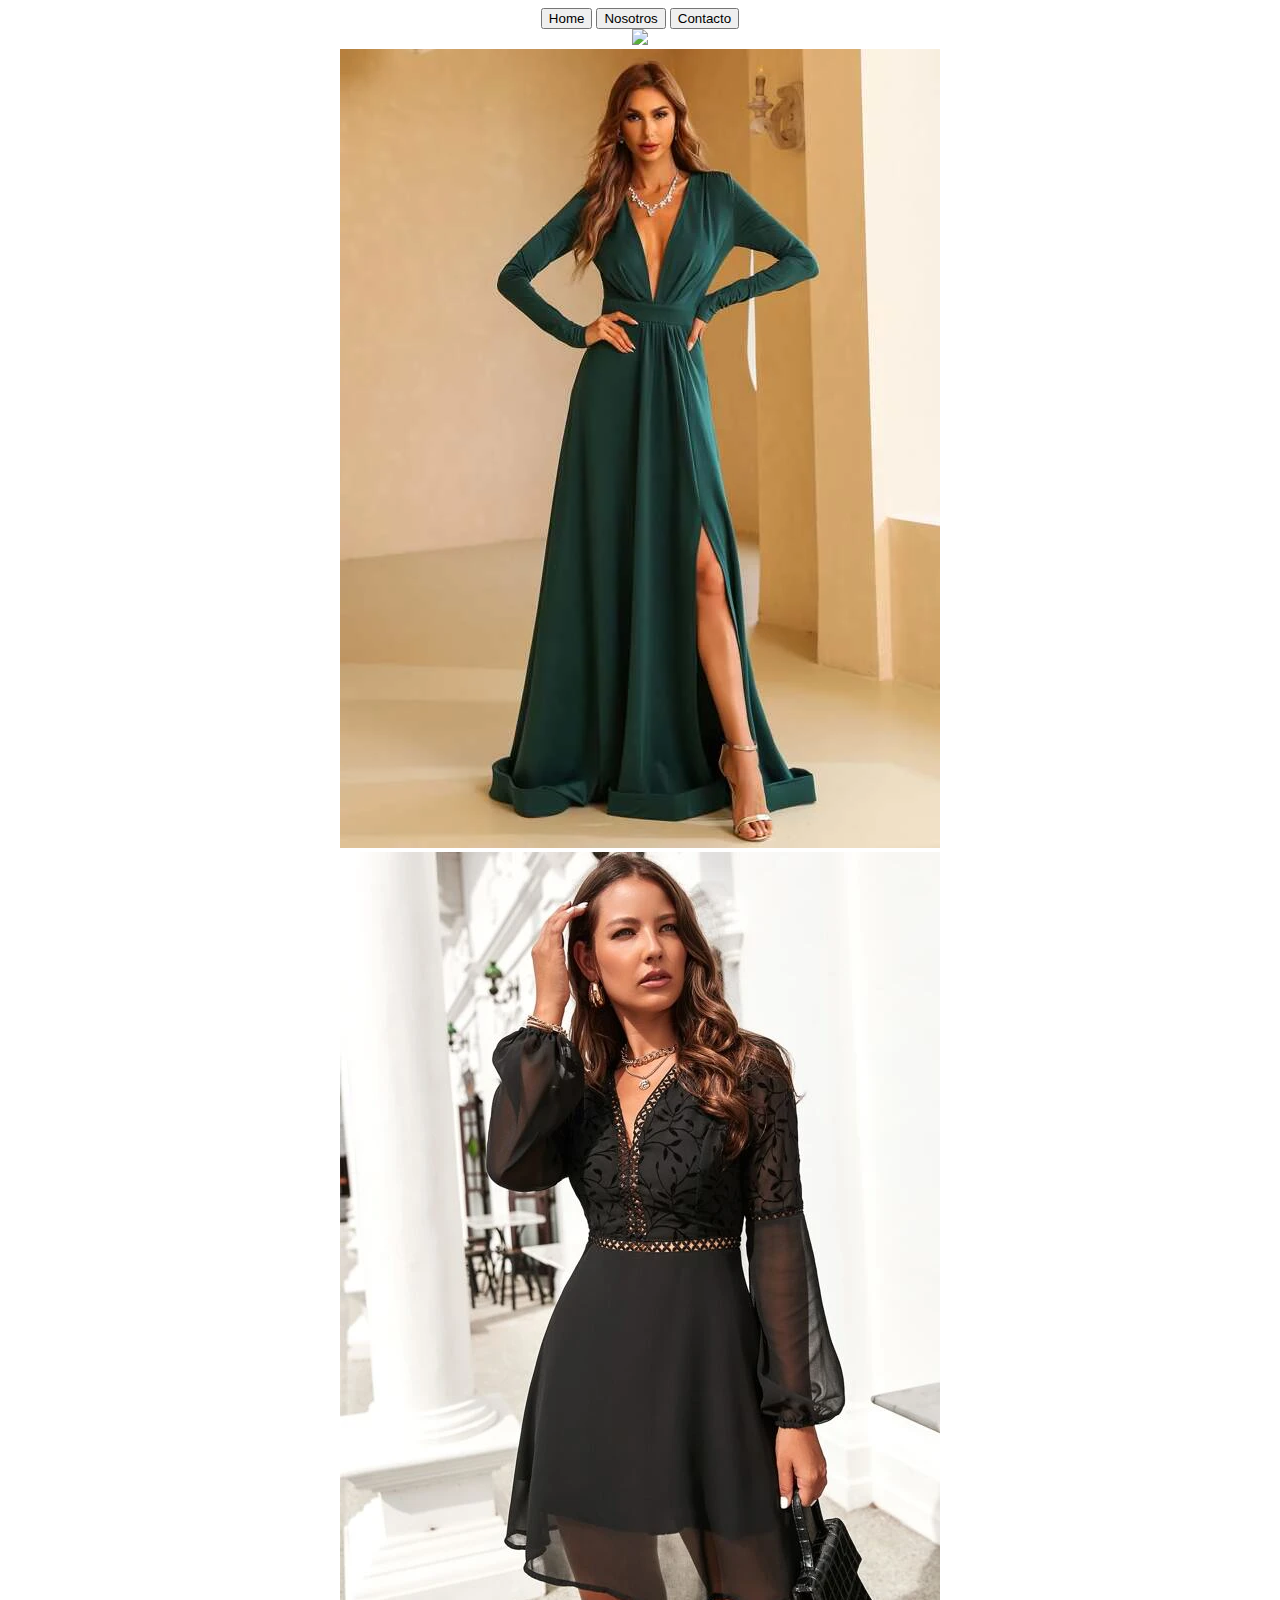
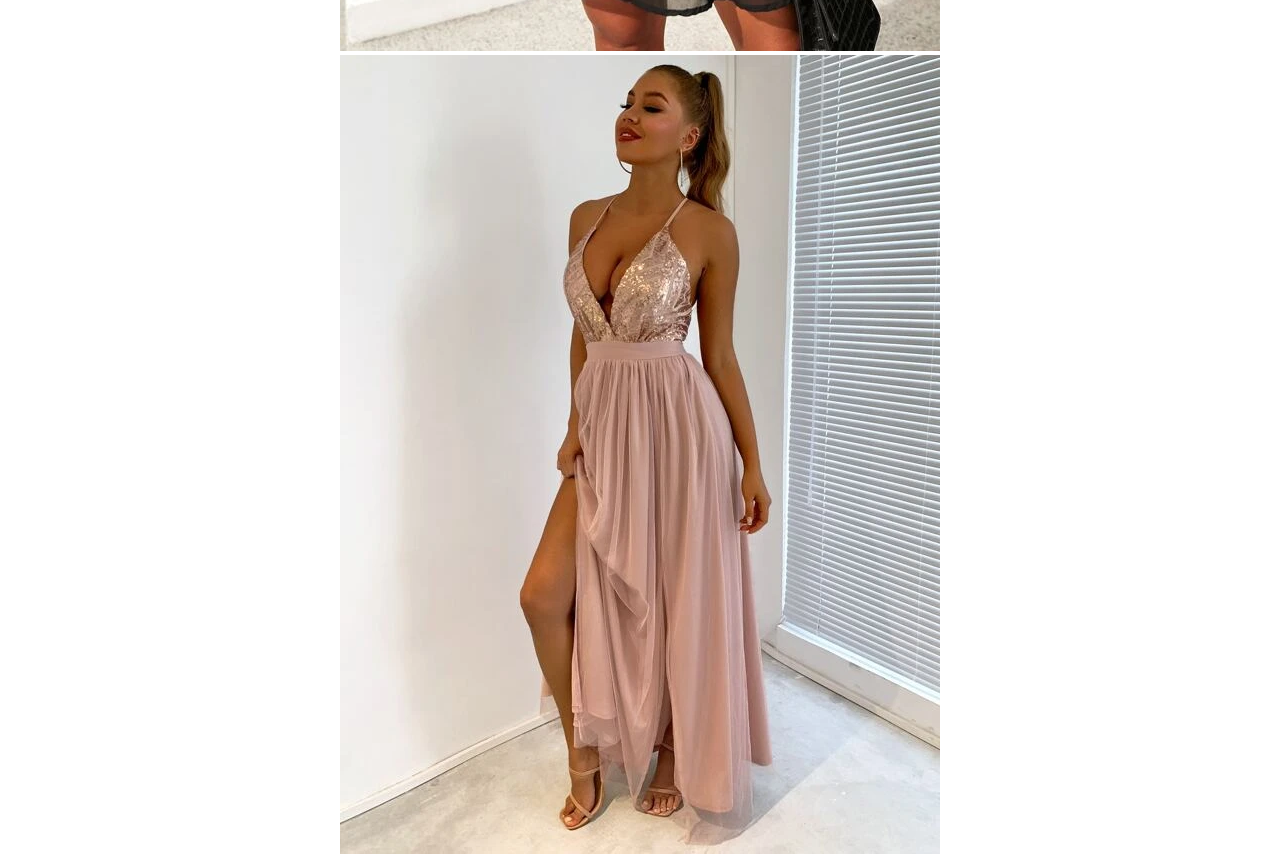
==== index.html @ 8da21d11 "clase4" ====
<!DOCTYPE html>
<html lang="en">
<head>
    <meta charset="UTF-8">
    <meta name="viewport" content="width=device-width, initial-scale=1.0">
    <meta http-equiv="X-UA-Compatible" content="ie=edge">
    <title>Document</title>
    <link rel="stylesheet" href="css/estilo.css" type="text/css">
</head>
<body>
    <center>
        <button id="btn1">Home</button>
        <button id="btn2">Nosotros</button>
        <button id="btn3">Contacto</button>
    </center>
    <center>
        <img id="banner" src="img/banner.jpg">
    </center>
    <div>
        <center> 
        <div class="vestidos">
            <img id="vestido1" src="IMG/vestido1.webp">
        </div>
        <div class="vestidos">
            <img id="vestido2" src="IMG/vestido2.webp">
        </div>
        <div class="vestidos">
            <img id="vestido3" src="IMG/vestido3.webp">
        </div>
        <center> 
        
    </div>
    <footer>
        


    </footer>
</body>
</html>
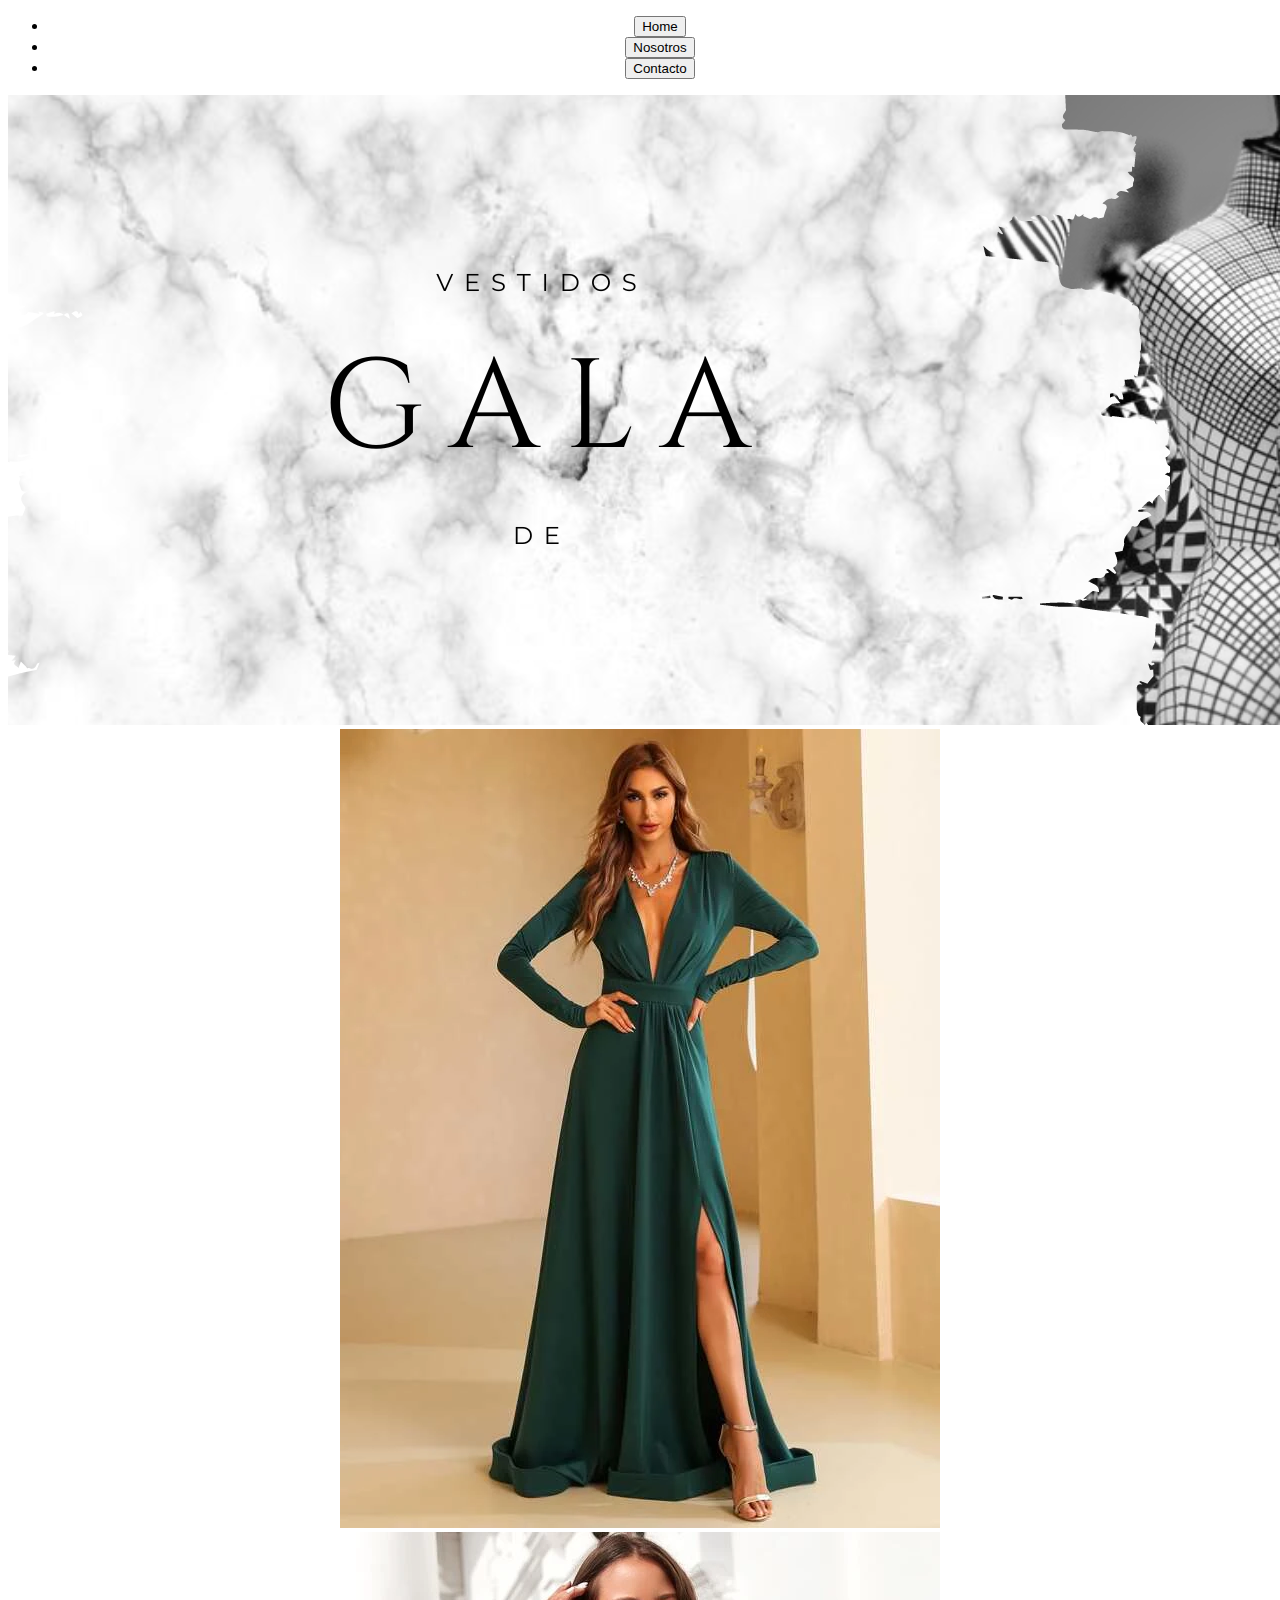
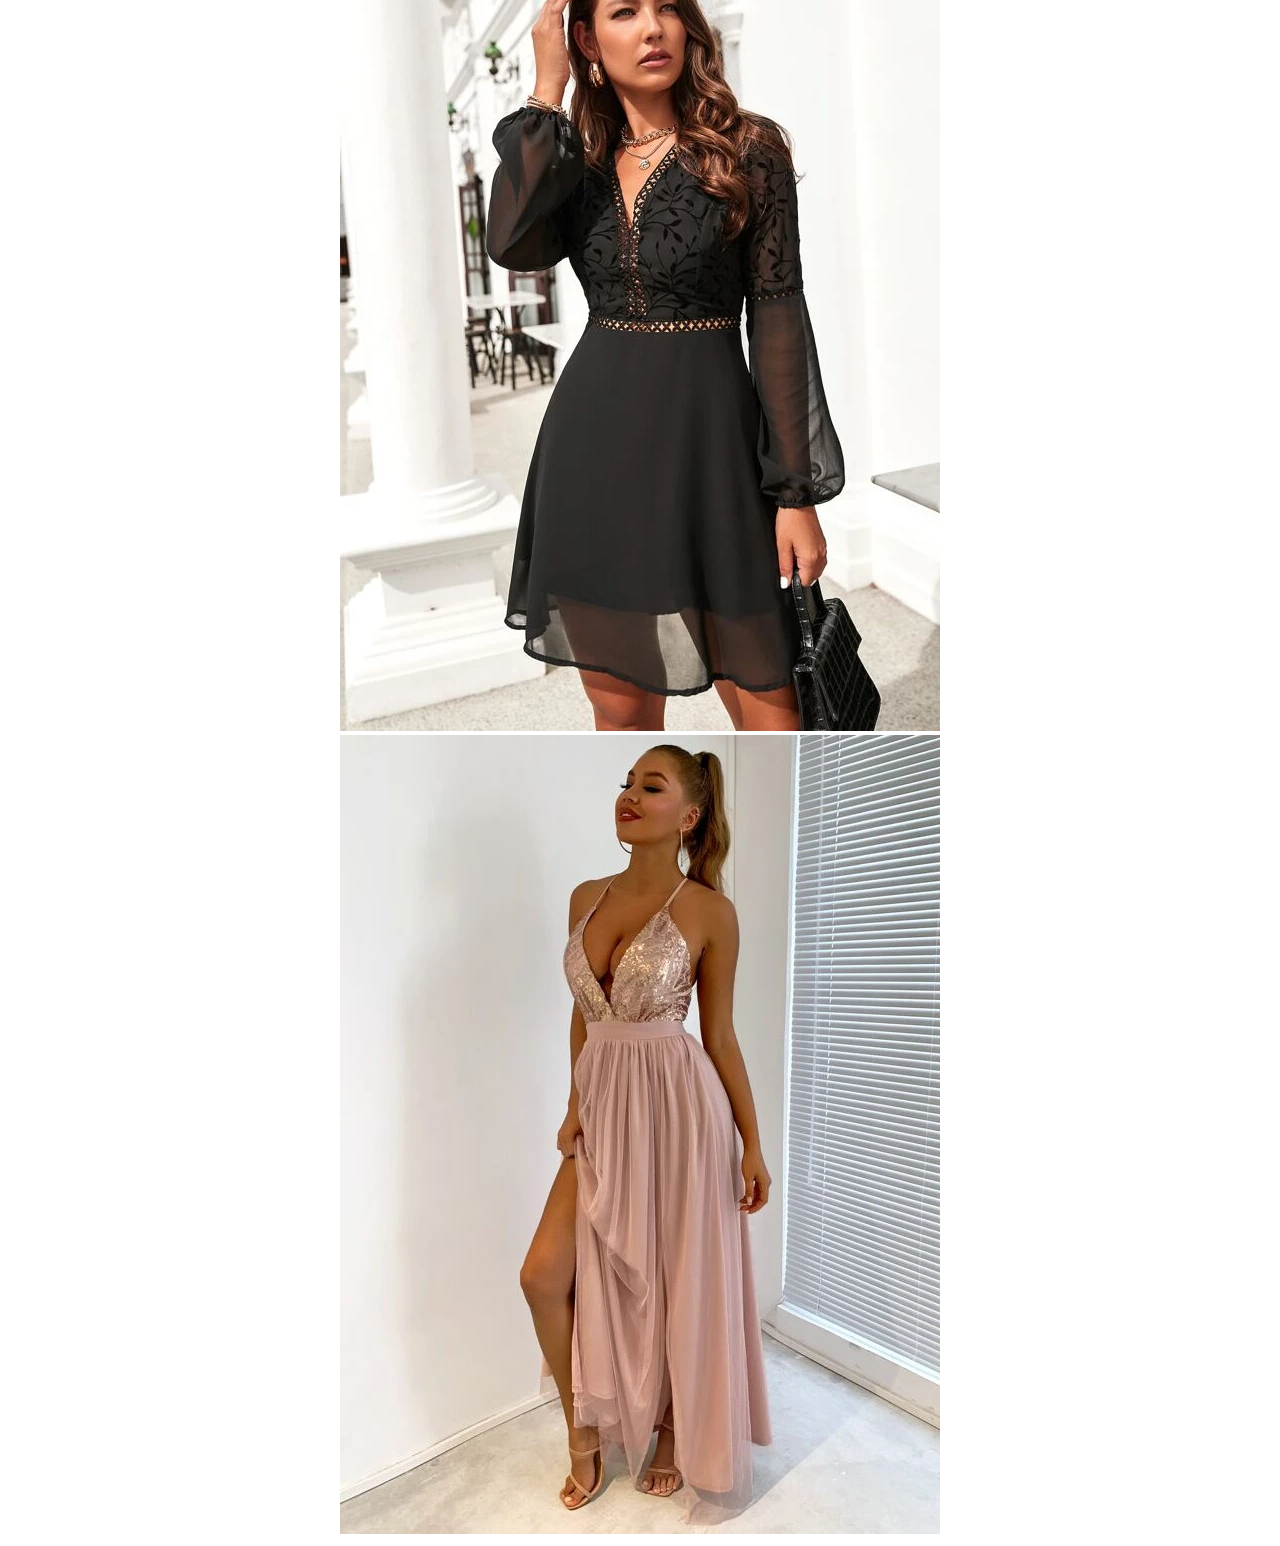
==== commit 8d22b188: "avance" ====
--- a/index.html
+++ b/index.html
@@ -9,13 +9,18 @@
 </head>
 <body>
     <center>
-        <button id="btn1">Home</button>
-        <button id="btn2">Nosotros</button>
-        <button id="btn3">Contacto</button>
+        <header>
+            <ul id="botones">
+                <li id="btn1" ><a name="#home"><button>Home</button></li></a>
+                <li id="btn2" ><button>Nosotros</button></li>
+                <li id="btn3"><button>Contacto</button></li>
+            </ul>
+        </header>
     </center>
-    <center>
-        <img id="banner" src="img/banner.jpg">
-    </center>
+        <div>
+            <img id="banner" src="IMG/gala.png">
+        </div>
+    
     <div>
         <center> 
         <div class="vestidos">
@@ -30,10 +35,13 @@
         <center> 
         
     </div>
-    <footer>
+<footer>
+   
+         <div class="suscribete1">
         
-
-
-    </footer>
+        </div>
+        
+    
+</footer>
 </body>
 </html>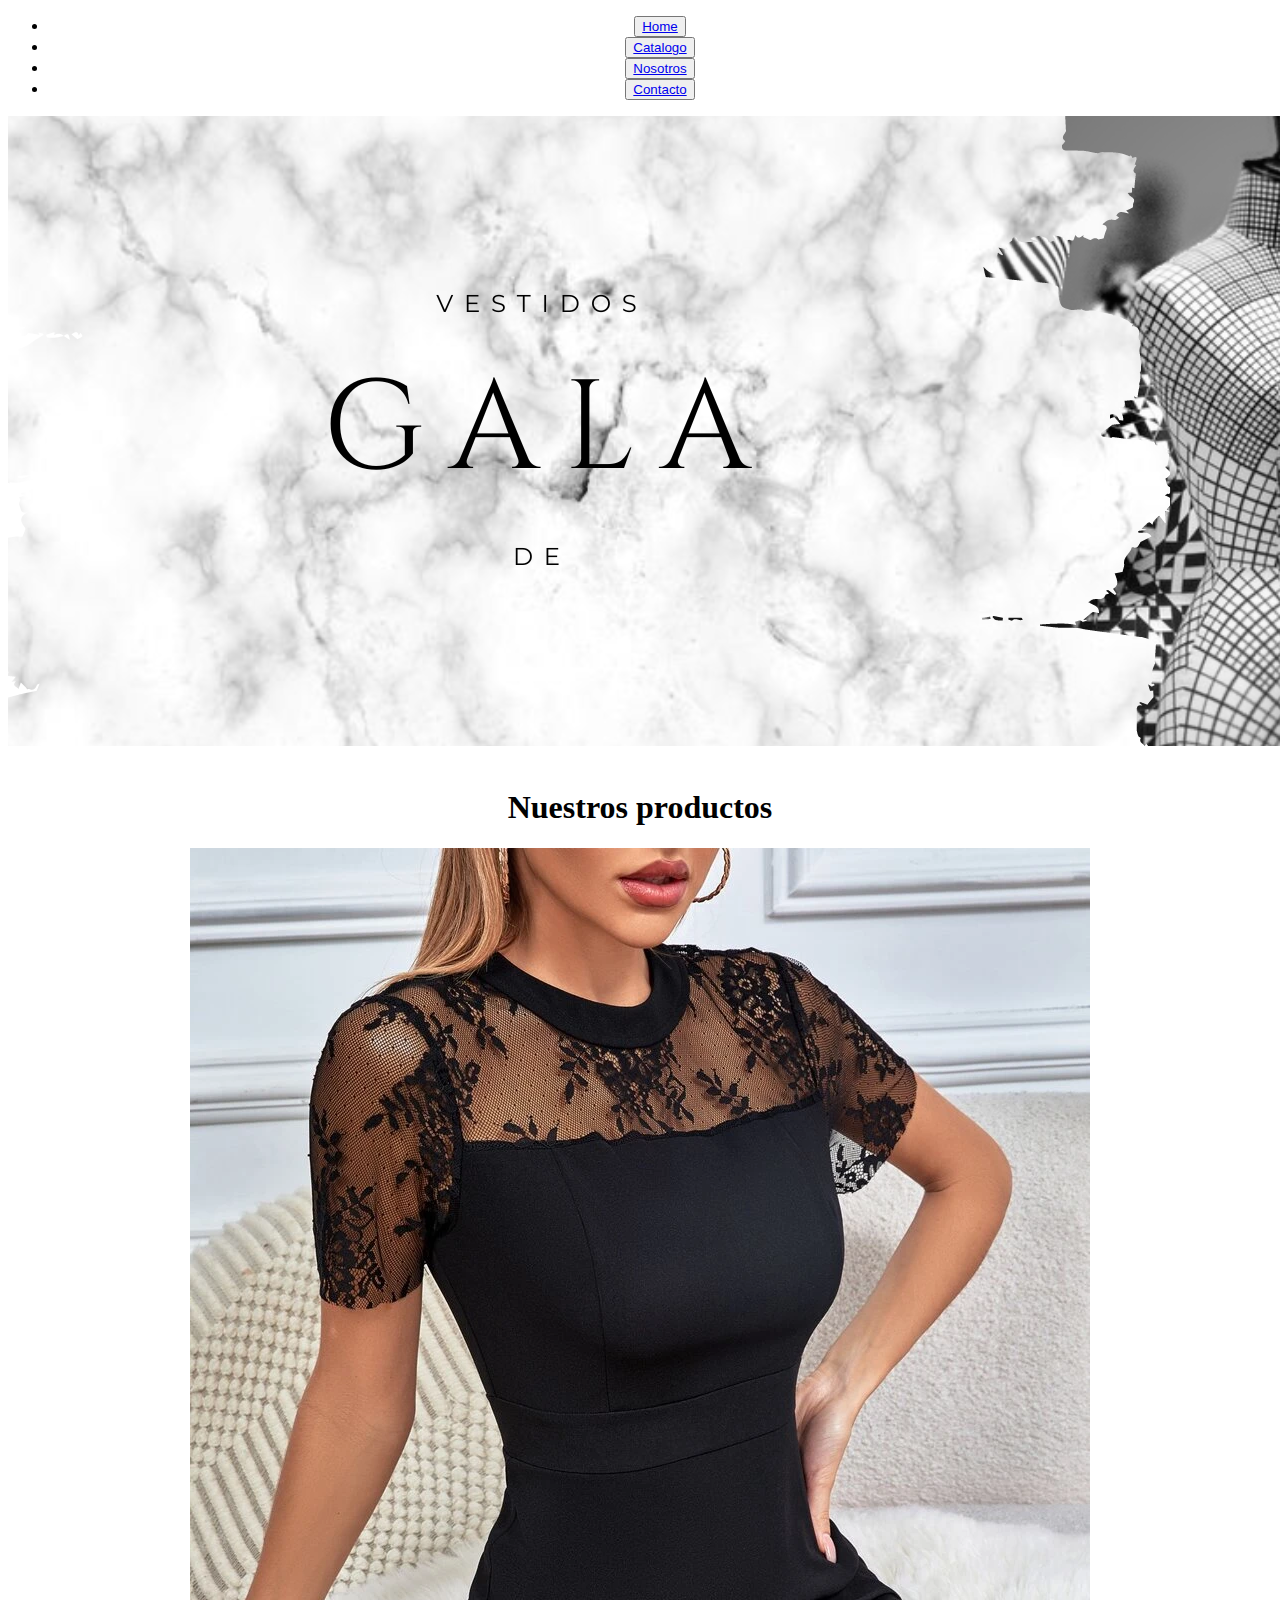
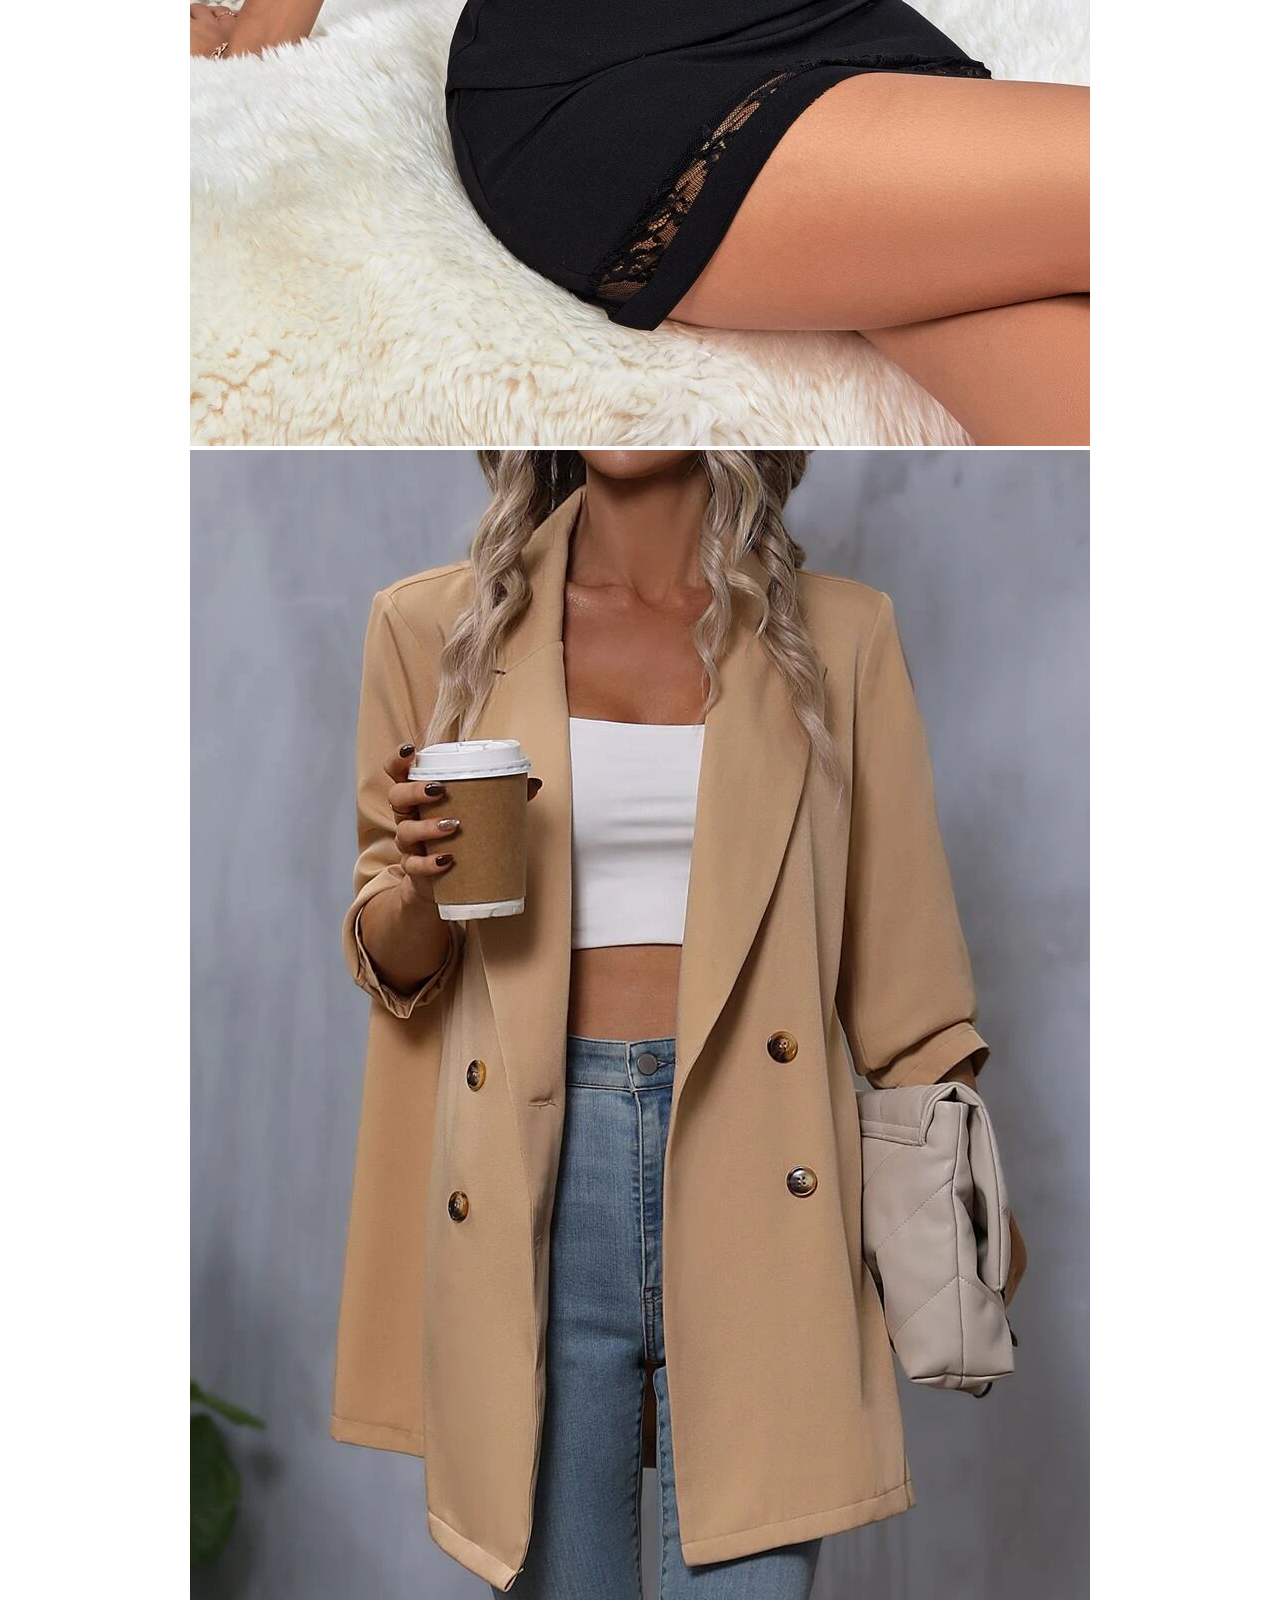
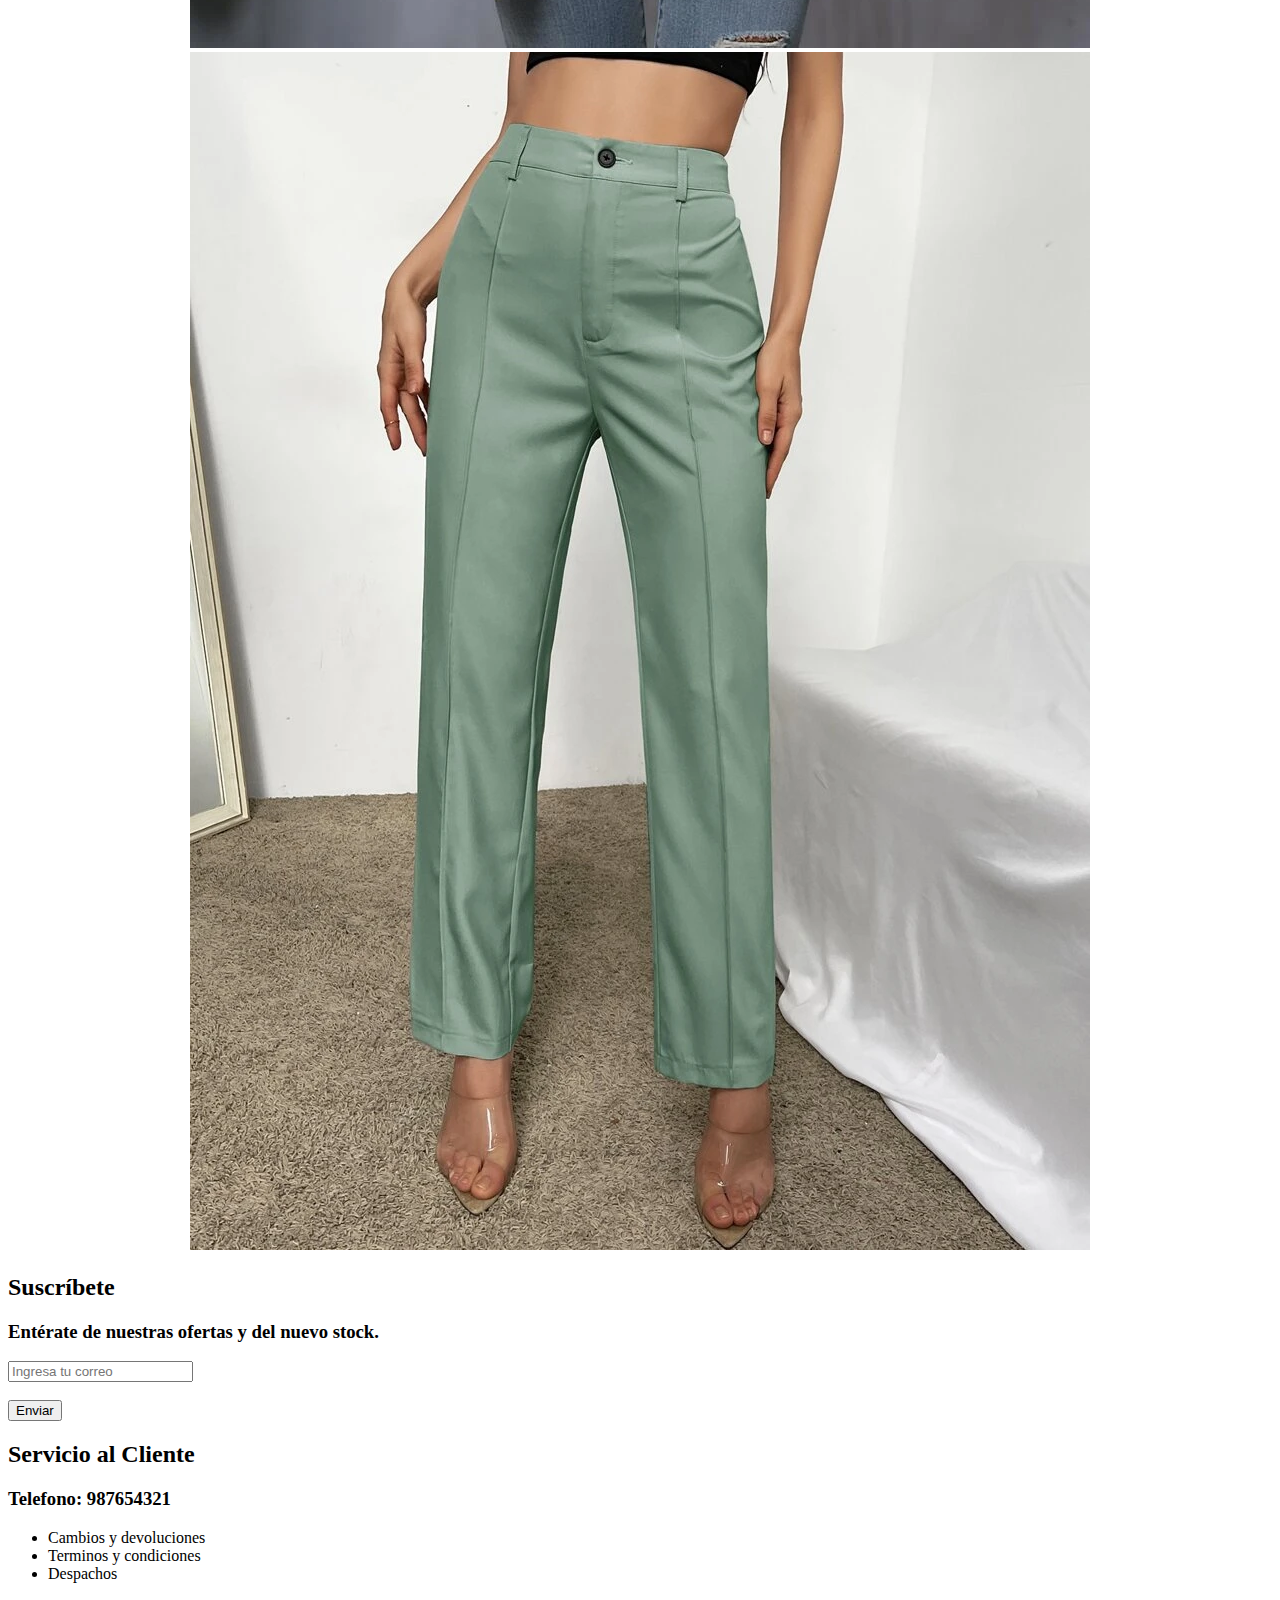
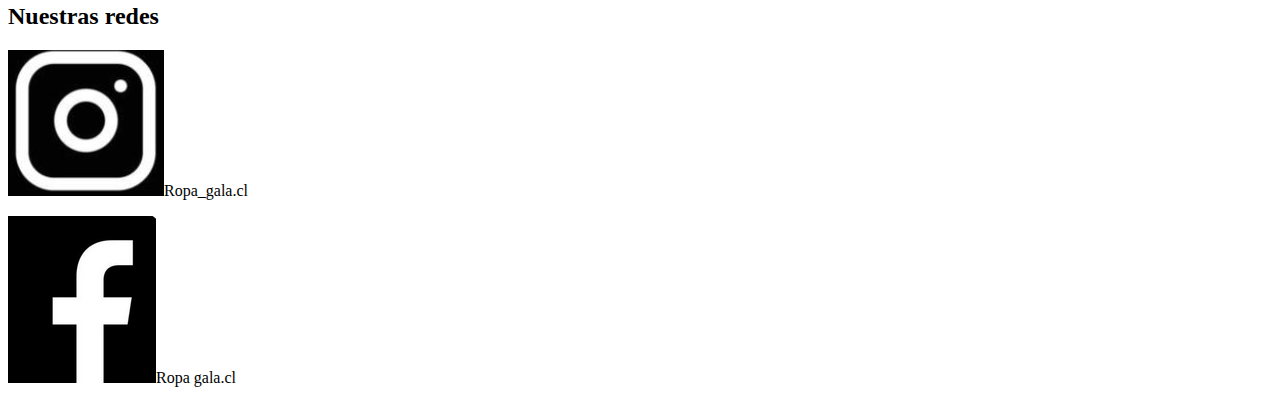
==== commit 29579170: "avance" ====
--- a/index.html
+++ b/index.html
@@ -4,44 +4,67 @@
     <meta charset="UTF-8">
     <meta name="viewport" content="width=device-width, initial-scale=1.0">
     <meta http-equiv="X-UA-Compatible" content="ie=edge">
-    <title>Document</title>
+    <title>Home</title>
     <link rel="stylesheet" href="css/estilo.css" type="text/css">
 </head>
 <body>
     <center>
         <header>
             <ul id="botones">
-                <li id="btn1" ><a name="#home"><button>Home</button></li></a>
-                <li id="btn2" ><button>Nosotros</button></li>
-                <li id="btn3"><button>Contacto</button></li>
+                <li id="btn1" ><button><a href="index.html">Home</a></button></li>
+                <li id="btn2" ><button><a href="catalogo.html">Catalogo</a></button></li>
+                <li id="btn3" ><button><a href="nosotros.html">Nosotros</a></button></li>
+                <li id="btn4"><button><a href="contacto.html">Contacto</a></button></li>
             </ul>
         </header>
     </center>
         <div>
             <img id="banner" src="IMG/gala.png">
-        </div>
+        </div> <br>
+        <center>
+            <h1>Nuestros productos</h1>
+
+        </center>
     
     <div>
         <center> 
-        <div class="vestidos">
-            <img id="vestido1" src="IMG/vestido1.webp">
+        <div class="contenedorRopa">
+            <img id="vestido" src="IMG/vestido1.webp">
         </div>
-        <div class="vestidos">
-            <img id="vestido2" src="IMG/vestido2.webp">
+        <div class="contenedorRopa">
+            <img id="blazer" src="IMG/blazer2.webp">
         </div>
-        <div class="vestidos">
-            <img id="vestido3" src="IMG/vestido3.webp">
+        <div class="contenedorRopa">
+            <img id="pantalon" src="IMG/pantalon 2.webp">
         </div>
         <center> 
         
     </div>
-<footer>
    
-         <div class="suscribete1">
-        
-        </div>
-        
-    
-</footer>
+    <div class="footer">
+        <div id="C1"></div> 
+        <div id="C2">
+            <h2>Suscríbete</h2>
+            <h3>Entérate de nuestras ofertas y del nuevo stock.</h3>
+            <input type="text" id="email" name="email" placeholder="Ingresa tu correo" onkeyup="aceptar()"/>
+            <br><br>
+            <button type="submit" id="enviar2">Enviar</button>
+        </div>   
+        <div id="C3">
+            <h2>Servicio al Cliente</h2>
+            <h3>Telefono: 987654321</h3>
+            <ul> 
+                <li>Cambios y devoluciones</li>
+                <li>Terminos y condiciones</li>
+                <li>Despachos</li>
+                
+            </ul>
+        </div> 
+        <div id="C4">
+            <h2>Nuestras redes</h2>
+            <p><img id="ig" src="IMG/ig.PNG">Ropa_gala.cl</p>
+            <p><img id="fb" src="IMG/fb.PNG">Ropa gala.cl</p>
+        </div>     
+    </div>
 </body>
 </html>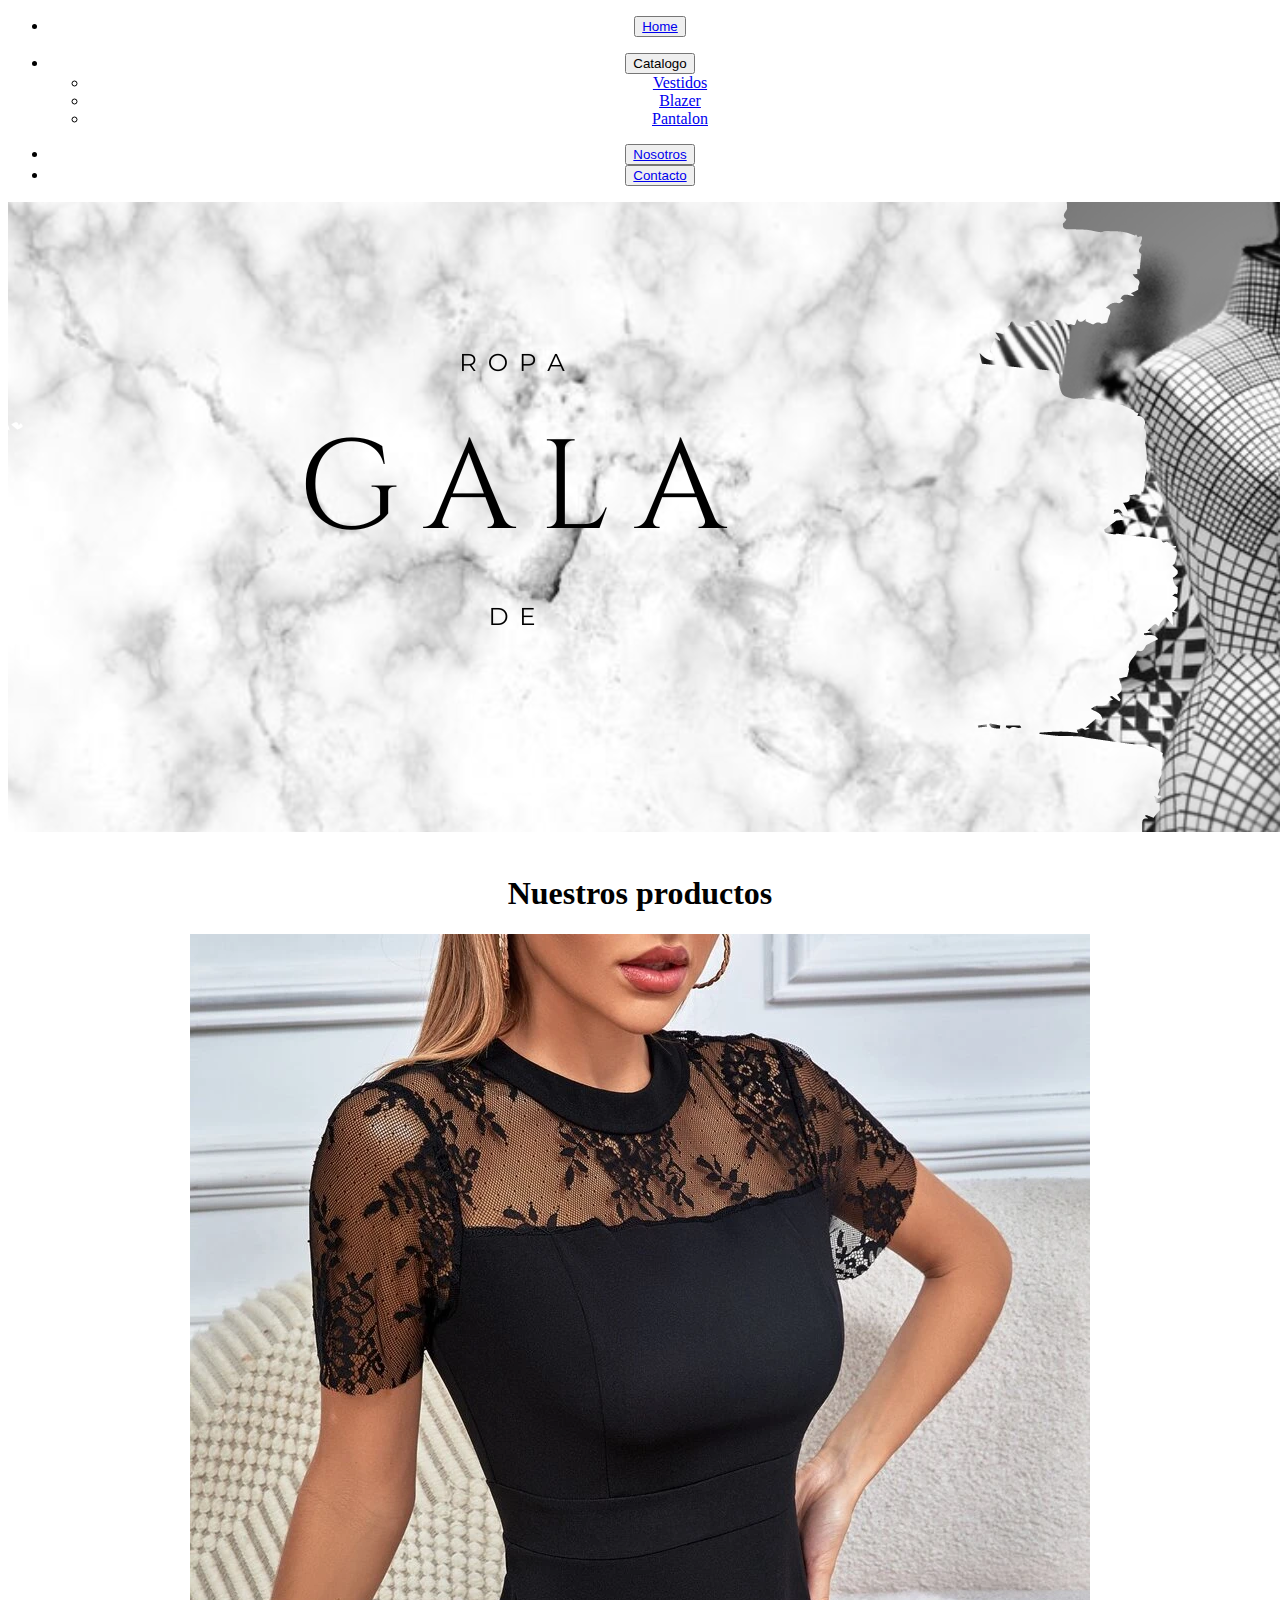
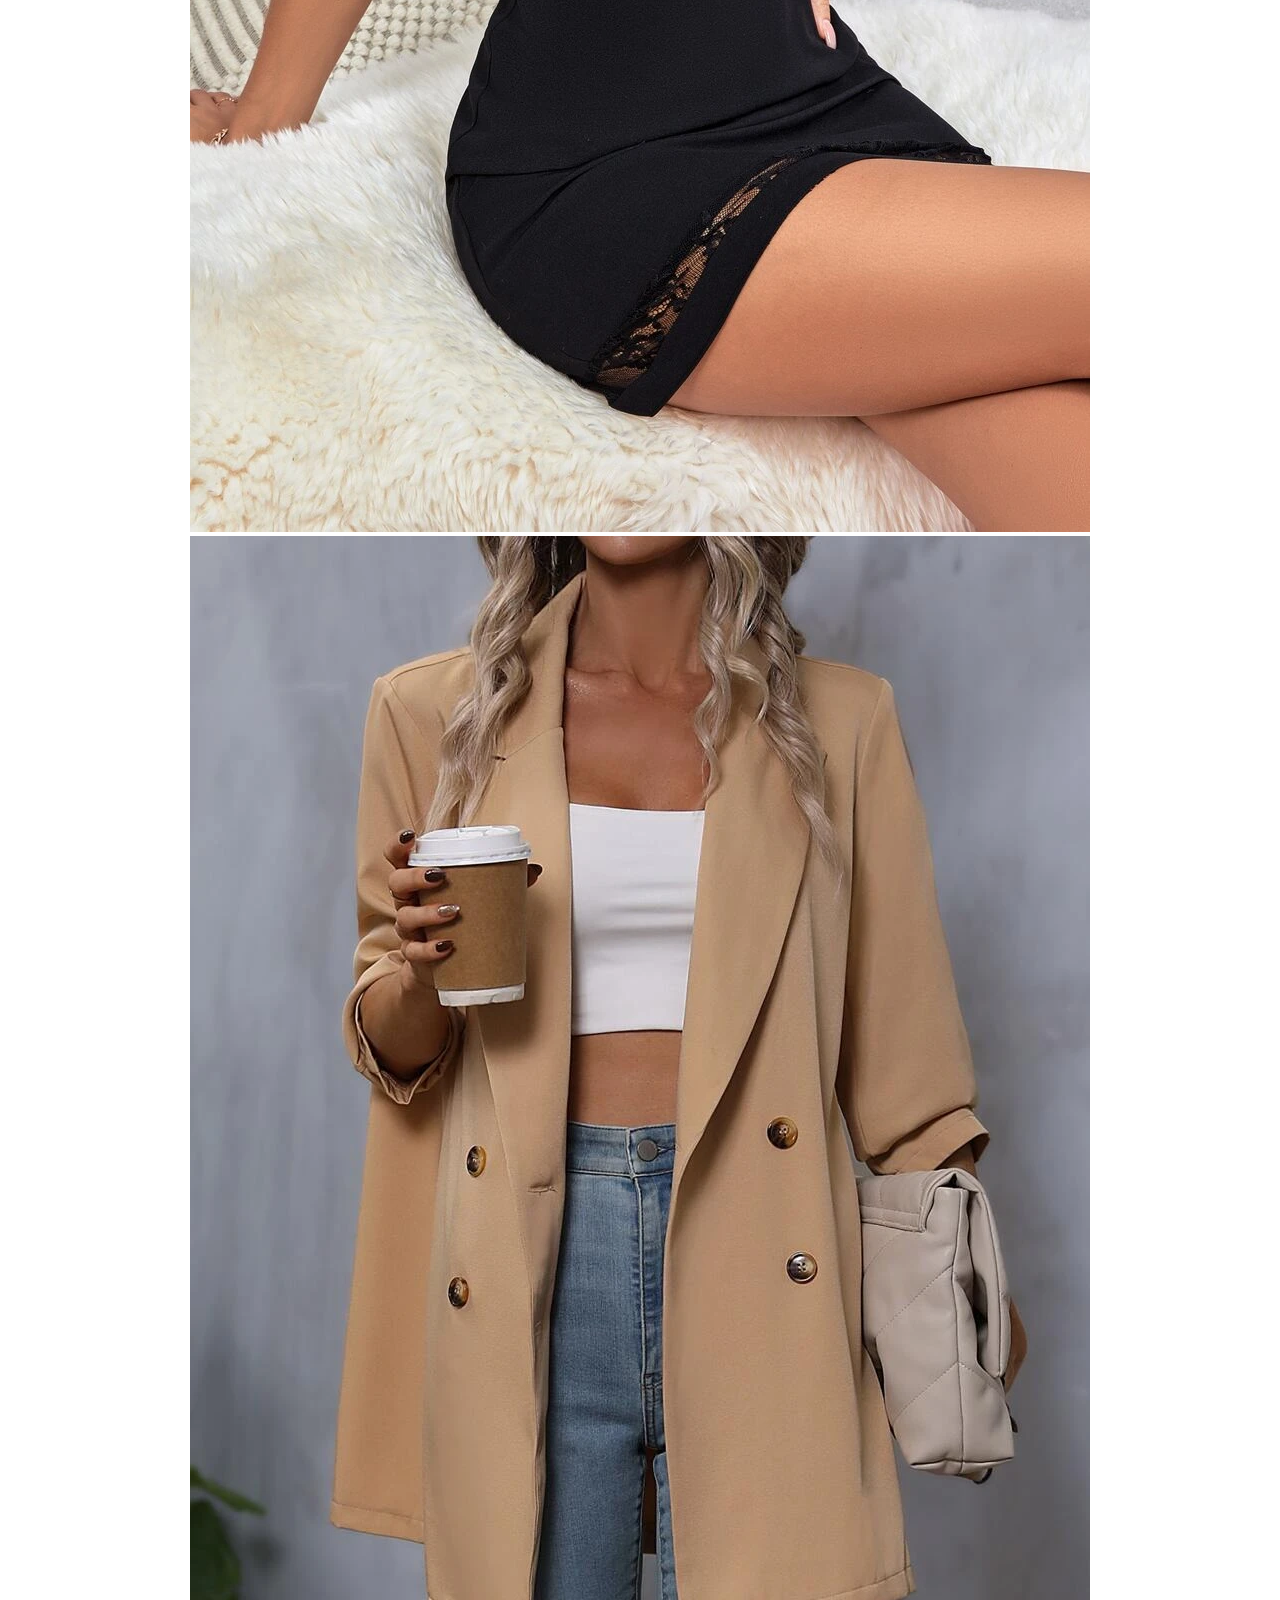
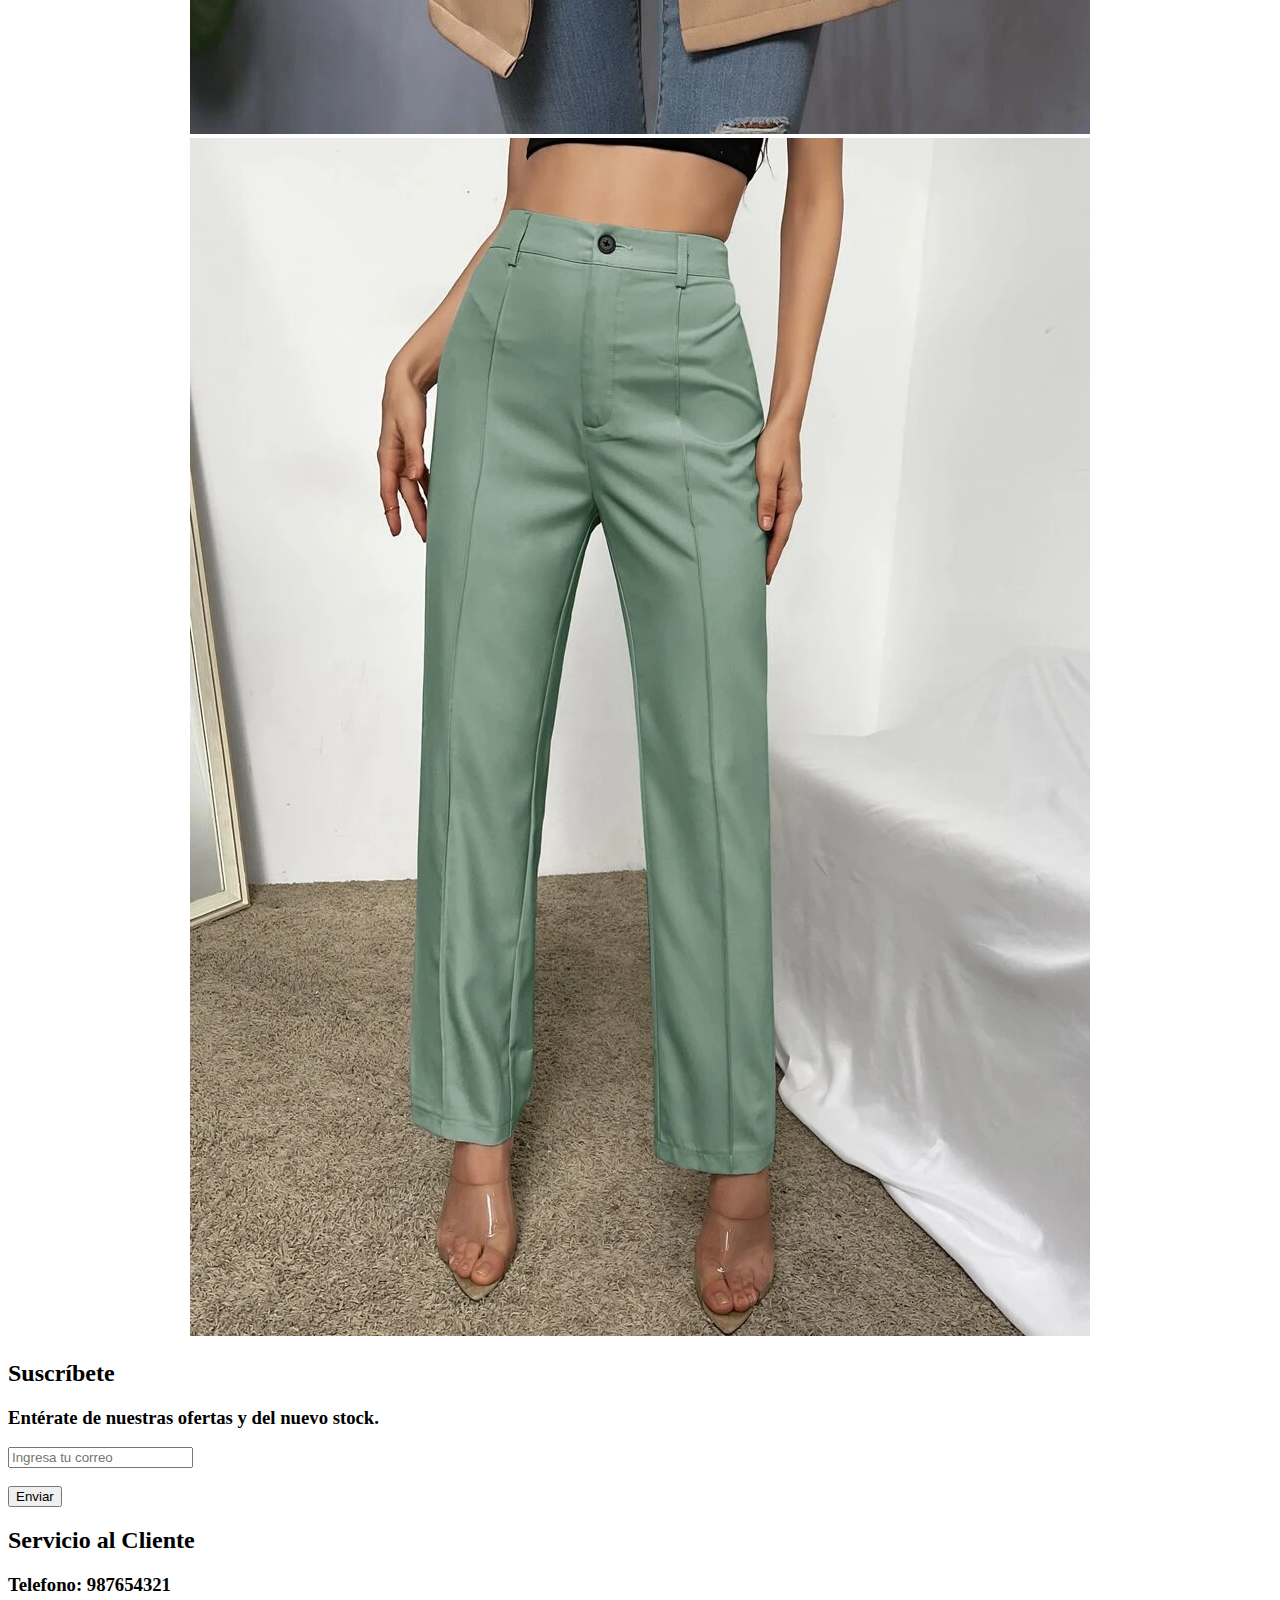
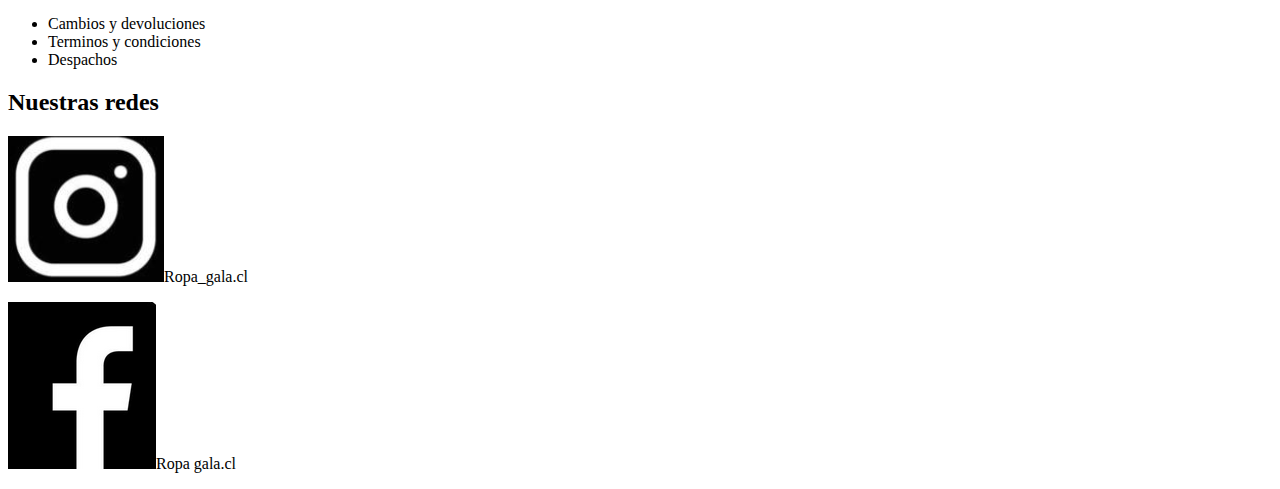
==== commit 84606ed6: "casi listo" ====
--- a/index.html
+++ b/index.html
@@ -9,62 +9,69 @@
 </head>
 <body>
     <center>
-        <header>
+        <header id="container">
             <ul id="botones">
-                <li id="btn1" ><button><a href="index.html">Home</a></button></li>
-                <li id="btn2" ><button><a href="catalogo.html">Catalogo</a></button></li>
-                <li id="btn3" ><button><a href="nosotros.html">Nosotros</a></button></li>
-                <li id="btn4"><button><a href="contacto.html">Contacto</a></button></li>
+                <li id="btn1" ><button><a href="index.html" class="links">Home</a></button></li>
             </ul>
+            <ul class="acorh">
+                <li id="btn2"><button><a class="links">Catalogo</a></button>
+                  <ul class="contenedor-acordeon-items">
+                    <li class="acordeon"><a class="links" href="catalogoVestidos.html">Vestidos</a></li>
+                    <li class="acordeon"><a class="links" href="catalogoBlazer.html">Blazer</a></li>
+                    <li class="acordeon"><a class="links" href="catalogoPantalon.html">Pantalon</a></li>
+                  </ul>
+                </li>
+              </ul>
+            <ul>
+                <li id="btn3" ><button><a href="nosotros.html" class="links">Nosotros</a></button></li>
+                <li id="btn4"><button><a href="contacto.html" class="links">Contacto</a></button></li>
+            </ul>
+
+
         </header>
     </center>
         <div>
             <img id="banner" src="IMG/gala.png">
         </div> <br>
-        <center>
+    <center>
             <h1>Nuestros productos</h1>
-
-        </center>
-    
-    <div>
-        <center> 
-        <div class="contenedorRopa">
-            <img id="vestido" src="IMG/vestido1.webp">
+    </center>
+    <center> 
+        <div>
+            <div class="contenedorRopa">
+                <a href="catalogoVestidos.html"><img id="vestido" src="IMG/vestido.webp"></a>
+            </div>
+            <div class="contenedorRopa">
+                <a href="catalogoBlazer.html"><img id="blazer" src="IMG/blazer.webp"></a>
+            </div>
+            <div class="contenedorRopa">
+                <a href="catalogoPantalon.html"><img id="pantalon" src="IMG/pantalon.webp"></a>
+            </div>
         </div>
-        <div class="contenedorRopa">
-            <img id="blazer" src="IMG/blazer2.webp">
-        </div>
-        <div class="contenedorRopa">
-            <img id="pantalon" src="IMG/pantalon 2.webp">
-        </div>
-        <center> 
-        
-    </div>
-   
-    <div class="footer">
-        <div id="C1"></div> 
-        <div id="C2">
-            <h2>Suscríbete</h2>
-            <h3>Entérate de nuestras ofertas y del nuevo stock.</h3>
-            <input type="text" id="email" name="email" placeholder="Ingresa tu correo" onkeyup="aceptar()"/>
-            <br><br>
-            <button type="submit" id="enviar2">Enviar</button>
-        </div>   
-        <div id="C3">
-            <h2>Servicio al Cliente</h2>
-            <h3>Telefono: 987654321</h3>
+    </center> 
+        <div class="footer">
+            <div id="C1"></div> 
+            <div id="C2">
+                <h2>Suscríbete</h2>
+                <h3>Entérate de nuestras ofertas y del nuevo stock.</h3>
+                <input type="text" id="email" name="email" placeholder="Ingresa tu correo" onkeyup="aceptar()"/>
+                <br><br>
+                <button type="submit" id="enviar2">Enviar</button>
+            </div>   
+            <div id="C3">
+                <h2>Servicio al Cliente</h2>
+                <h3>Telefono: 987654321</h3>
             <ul> 
                 <li>Cambios y devoluciones</li>
                 <li>Terminos y condiciones</li>
-                <li>Despachos</li>
-                
+                <li>Despachos</li> 
             </ul>
-        </div> 
-        <div id="C4">
-            <h2>Nuestras redes</h2>
-            <p><img id="ig" src="IMG/ig.PNG">Ropa_gala.cl</p>
-            <p><img id="fb" src="IMG/fb.PNG">Ropa gala.cl</p>
-        </div>     
-    </div>
+            </div> 
+            <div id="C4">
+                <h2>Nuestras redes</h2>
+                <p><img id="ig" src="IMG/ig.PNG">Ropa_gala.cl</p>
+                <p><img id="fb" src="IMG/fb.PNG">Ropa gala.cl</p>
+            </div>     
+        </div>
 </body>
 </html>